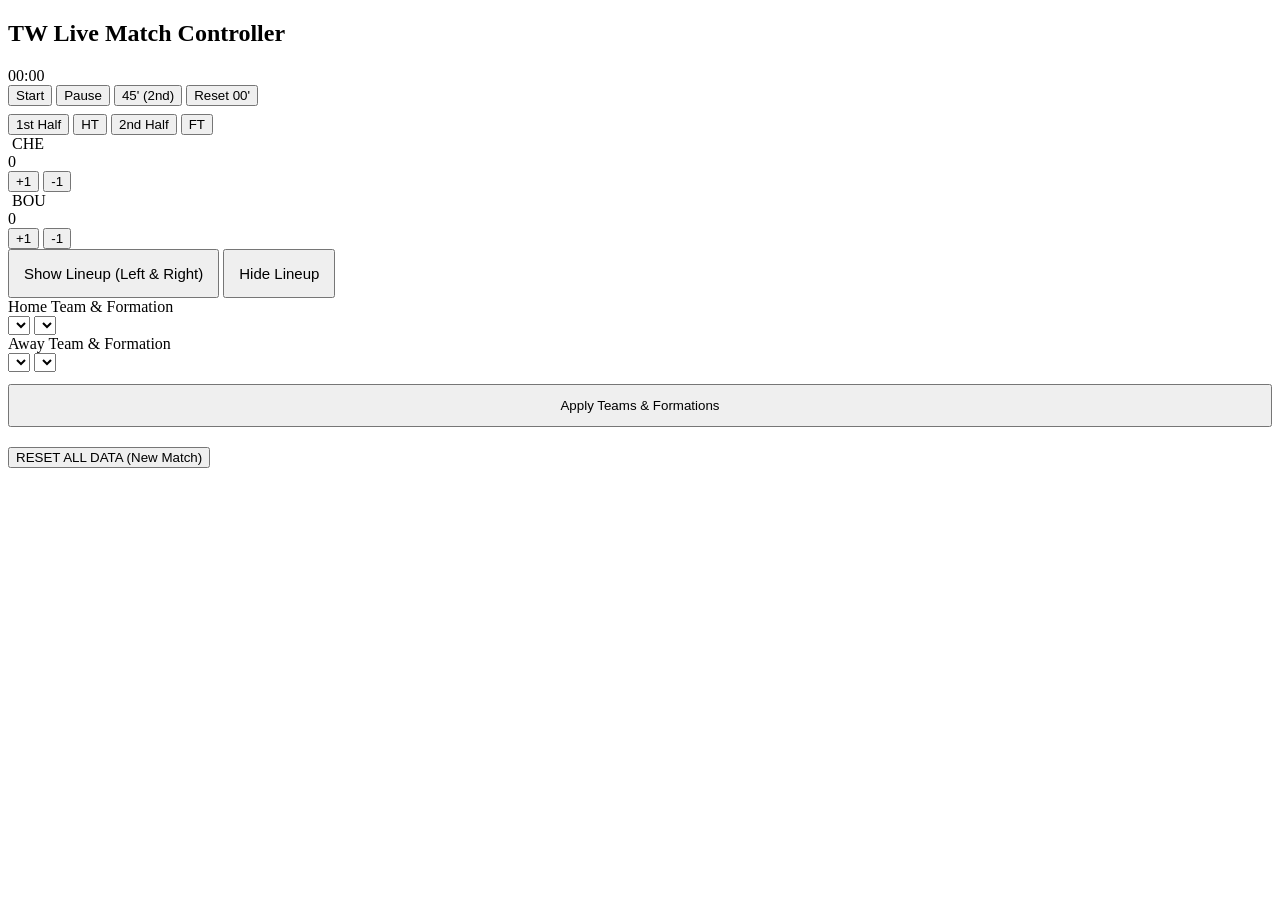
==== control.html @ 2afd17a8 "Create control.html" ====
<!DOCTYPE html>
<html lang="en">
<head>
  <meta charset="UTF-8">
  <meta name="viewport" content="width=device-width, initial-scale=1.0">
  <title>Match & Lineup Controller</title>
  <link rel="stylesheet" href="css/control.css">
  <script src="https://www.gstatic.com/firebasejs/8.10.1/firebase-app.js"></script>
  <script src="https://www.gstatic.com/firebasejs/8.10.1/firebase-database.js"></script>
</head>
<body>
  <h2>TW Live Match Controller</h2>

  <!-- 1. Clock & Period Control -->
  <div class="card">
    <div class="timer-display" id="ctrl-clock">00:00</div>
    <div class="row">
      <button class="btn btn-green" onclick="startTimer()">Start</button>
      <button class="btn btn-yellow" onclick="pauseTimer()">Pause</button>
      <button class="btn btn-slate" onclick="setTimerMin(45)">45' (2nd)</button>
      <button class="btn btn-red" onclick="resetTimer()">Reset 00'</button>
    </div>
    <div class="grid-4" style="margin-top: 8px;">
      <button class="btn btn-status" onclick="setPeriod('1st Half')">1st Half</button>
      <button class="btn btn-status" onclick="setPeriod('HT')">HT</button>
      <button class="btn btn-status" onclick="setPeriod('2nd Half')">2nd Half</button>
      <button class="btn btn-status" onclick="setPeriod('FT')">FT</button>
    </div>
  </div>

  <!-- 2. Score Adjuster -->
  <div class="grid-2">
    <div class="card">
      <div class="team-header-box">
        <img id="ctrl-h-logo" class="thumb" src="" alt="">
        <span id="ctrl-h-short">CHE</span>
      </div>
      <div class="score-display" id="ctrl-h-score">0</div>
      <div class="row">
        <button class="btn btn-green" onclick="adjustScore('home', 1)">+1</button>
        <button class="btn btn-red" onclick="adjustScore('home', -1)">-1</button>
      </div>
    </div>

    <div class="card">
      <div class="team-header-box">
        <img id="ctrl-a-logo" class="thumb" src="" alt="">
        <span id="ctrl-a-short">BOU</span>
      </div>
      <div class="score-display" id="ctrl-a-score">0</div>
      <div class="row">
        <button class="btn btn-green" onclick="adjustScore('away', 1)">+1</button>
        <button class="btn btn-red" onclick="adjustScore('away', -1)">-1</button>
      </div>
    </div>
  </div>

  <!-- 3. Lineup Overlay Toggle (Show / Hide) -->
  <div class="card">
    <div class="row">
      <button class="btn btn-purple" style="font-size: 15px; padding: 14px;" onclick="toggleLineup(true)">Show Lineup (Left & Right)</button>
      <button class="btn btn-slate" style="font-size: 15px; padding: 14px;" onclick="toggleLineup(false)">Hide Lineup</button>
    </div>
  </div>

  <!-- 4. Team & Formation Selectors -->
  <div class="card">
    <span class="sub-label">Home Team & Formation</span>
    <div class="row">
      <select id="home-team-select"></select>
      <select id="home-formation-select"></select>
    </div>

    <span class="sub-label" style="margin-top: 10px;">Away Team & Formation</span>
    <div class="row">
      <select id="away-team-select"></select>
      <select id="away-formation-select"></select>
    </div>

    <button class="btn btn-blue" style="width: 100%; margin-top: 12px; padding: 12px;" onclick="saveTeamsAndFormations()">Apply Teams & Formations</button>
  </div>

  <!-- Reset Button -->
  <div style="margin: 20px 0 30px 0;">
    <button class="btn btn-danger-all" onclick="resetAllMatch()">RESET ALL DATA (New Match)</button>
  </div>

  <script src="js/firebase-config.js"></script>
  <script src="js/control.js"></script>
</body>
</html>
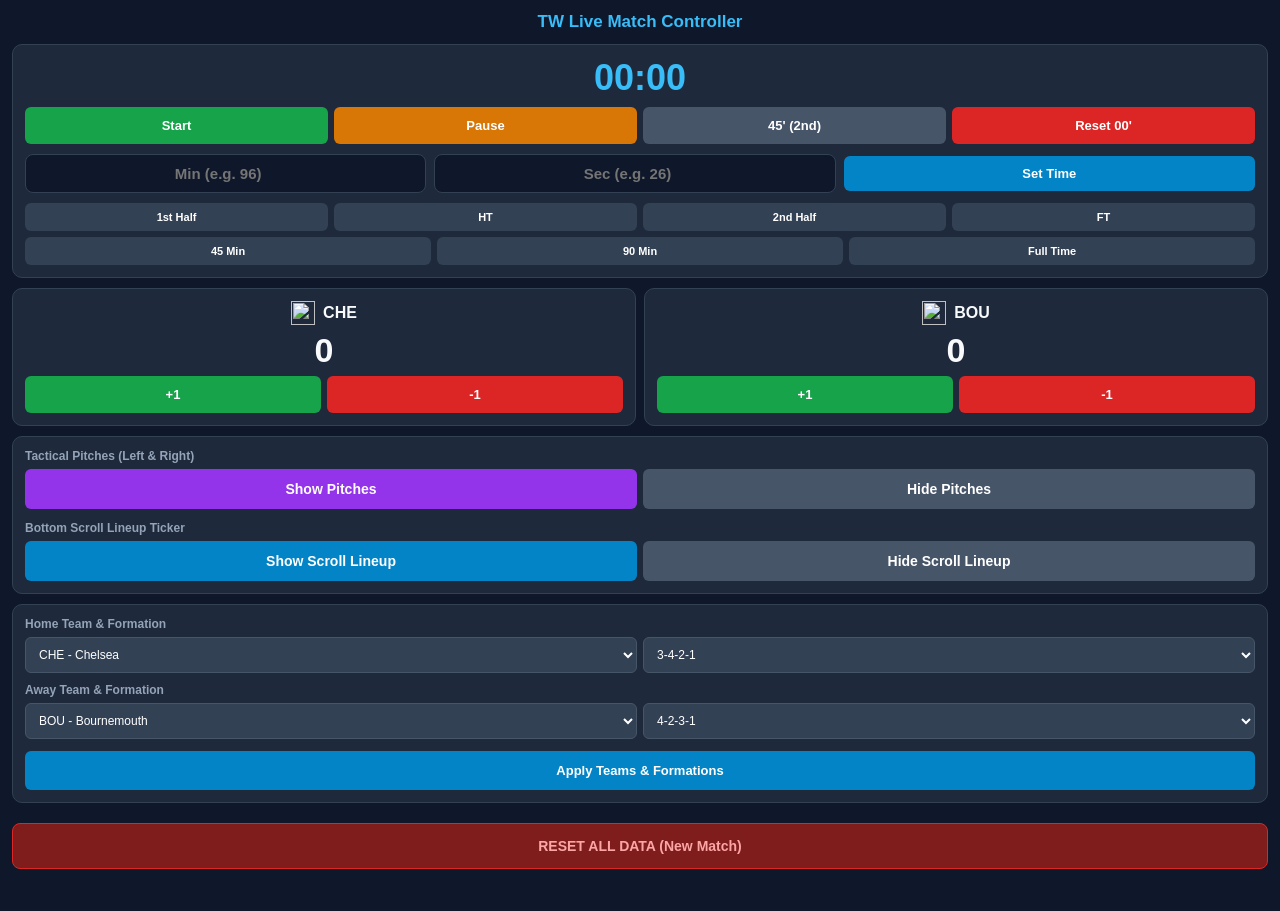
==== commit 2e63aca4: "Update control.html" ====
--- a/control.html
+++ b/control.html
@@ -2,34 +2,83 @@
 <html lang="en">
 <head>
   <meta charset="UTF-8">
-  <meta name="viewport" content="width=device-width, initial-scale=1.0">
+  <meta name="viewport" content="width=device-width, initial-scale=1.0, maximum-scale=1.0, user-scalable=no">
   <title>Match & Lineup Controller</title>
   <link rel="stylesheet" href="css/control.css">
   <script src="https://www.gstatic.com/firebasejs/8.10.1/firebase-app.js"></script>
   <script src="https://www.gstatic.com/firebasejs/8.10.1/firebase-database.js"></script>
+  <style>
+    /* Custom Time Input & Ticker Buttons များအတွက် Helper Styles */
+    .custom-time-box {
+      display: flex;
+      gap: 8px;
+      margin-top: 10px;
+      align-items: center;
+    }
+    .custom-time-input {
+      flex: 1;
+      background: #0f172a;
+      border: 1px solid #334155;
+      padding: 10px 8px;
+      color: #38bdf8;
+      font-size: 15px;
+      font-weight: 800;
+      border-radius: 8px;
+      text-align: center;
+    }
+    .grid-3 {
+      display: grid;
+      grid-template-columns: repeat(3, 1fr);
+      gap: 6px;
+      margin-top: 6px;
+    }
+    .btn-ticker-show {
+      background: #0284c7;
+      color: #fff;
+    }
+  </style>
 </head>
 <body>
   <h2>TW Live Match Controller</h2>
 
-  <!-- 1. Clock & Period Control -->
+  <!-- 1. Clock & Period Control (Custom Time Edit အပါအဝင်) -->
   <div class="card">
     <div class="timer-display" id="ctrl-clock">00:00</div>
+    
+    <!-- Primary Clock Buttons -->
     <div class="row">
       <button class="btn btn-green" onclick="startTimer()">Start</button>
       <button class="btn btn-yellow" onclick="pauseTimer()">Pause</button>
       <button class="btn btn-slate" onclick="setTimerMin(45)">45' (2nd)</button>
       <button class="btn btn-red" onclick="resetTimer()">Reset 00'</button>
     </div>
-    <div class="grid-4" style="margin-top: 8px;">
+
+    <!-- Custom Minute & Second Edit -->
+    <div class="custom-time-box">
+      <input type="number" id="input-custom-min" class="custom-time-input" placeholder="Min (e.g. 96)" min="0" max="150">
+      <input type="number" id="input-custom-sec" class="custom-time-input" placeholder="Sec (e.g. 26)" min="0" max="59">
+      <button class="btn btn-blue" style="padding: 10px 14px; font-weight: 800;" onclick="applyCustomTime()">Set Time</button>
+    </div>
+
+    <!-- Status Badges: 1st Half, HT, 2nd Half, FT -->
+    <div class="grid-4" style="margin-top: 10px;">
       <button class="btn btn-status" onclick="setPeriod('1st Half')">1st Half</button>
       <button class="btn btn-status" onclick="setPeriod('HT')">HT</button>
       <button class="btn btn-status" onclick="setPeriod('2nd Half')">2nd Half</button>
       <button class="btn btn-status" onclick="setPeriod('FT')">FT</button>
     </div>
+
+    <!-- Extended Status: 45 Min, 90 Min, Full Time -->
+    <div class="grid-3">
+      <button class="btn btn-status" onclick="setPeriod('45 Min')">45 Min</button>
+      <button class="btn btn-status" onclick="setPeriod('90 Min')">90 Min</button>
+      <button class="btn btn-status" onclick="setPeriod('Full Time')">Full Time</button>
+    </div>
   </div>
 
   <!-- 2. Score Adjuster -->
   <div class="grid-2">
+    <!-- Home Team Score -->
     <div class="card">
       <div class="team-header-box">
         <img id="ctrl-h-logo" class="thumb" src="" alt="">
@@ -42,6 +91,7 @@
       </div>
     </div>
 
+    <!-- Away Team Score -->
     <div class="card">
       <div class="team-header-box">
         <img id="ctrl-a-logo" class="thumb" src="" alt="">
@@ -55,11 +105,20 @@
     </div>
   </div>
 
-  <!-- 3. Lineup Overlay Toggle (Show / Hide) -->
+  <!-- 3. Overlays Control (Pitch Formation & Bottom Scroll Lineup) -->
   <div class="card">
+    <!-- Tactical Pitch Toggle -->
+    <span class="sub-label">Tactical Pitches (Left & Right)</span>
+    <div class="row" style="margin-bottom: 12px;">
+      <button class="btn btn-purple" style="font-size: 14px; padding: 12px;" onclick="toggleLineup(true)">Show Pitches</button>
+      <button class="btn btn-slate" style="font-size: 14px; padding: 12px;" onclick="toggleLineup(false)">Hide Pitches</button>
+    </div>
+
+    <!-- Bottom Lineup Ticker Toggle -->
+    <span class="sub-label">Bottom Scroll Lineup Ticker</span>
     <div class="row">
-      <button class="btn btn-purple" style="font-size: 15px; padding: 14px;" onclick="toggleLineup(true)">Show Lineup (Left & Right)</button>
-      <button class="btn btn-slate" style="font-size: 15px; padding: 14px;" onclick="toggleLineup(false)">Hide Lineup</button>
+      <button class="btn btn-ticker-show" style="font-size: 14px; padding: 12px;" onclick="toggleTicker(true)">Show Scroll Lineup</button>
+      <button class="btn btn-slate" style="font-size: 14px; padding: 12px;" onclick="toggleTicker(false)">Hide Scroll Lineup</button>
     </div>
   </div>
 
--- a/css/control.css
+++ b/css/control.css
@@ -0,0 +1,128 @@
+* {
+  box-sizing: border-box;
+  margin: 0;
+  padding: 0;
+  font-family: -apple-system, BlinkMacSystemFont, "Segoe UI", Roboto, sans-serif;
+}
+
+body {
+  background: #0f172a;
+  color: #f8fafc;
+  padding: 12px;
+}
+
+h2 {
+  text-align: center;
+  margin-bottom: 12px;
+  font-size: 17px;
+  color: #38bdf8;
+}
+
+.card {
+  background: #1e293b;
+  border-radius: 10px;
+  padding: 12px;
+  margin-bottom: 10px;
+  border: 1px solid #334155;
+}
+
+.sub-label {
+  font-size: 12px;
+  color: #94a3b8;
+  font-weight: bold;
+  display: block;
+  margin-bottom: 6px;
+}
+
+.timer-display {
+  font-size: 36px;
+  font-weight: 900;
+  text-align: center;
+  color: #38bdf8;
+  margin-bottom: 8px;
+}
+
+.team-header-box {
+  display: flex;
+  align-items: center;
+  justify-content: center;
+  gap: 8px;
+  font-weight: 800;
+  font-size: 16px;
+}
+
+.thumb {
+  width: 24px;
+  height: 24px;
+  object-fit: contain;
+}
+
+.score-display {
+  font-size: 34px;
+  font-weight: 900;
+  text-align: center;
+  margin: 6px 0;
+}
+
+.row {
+  display: flex;
+  gap: 6px;
+}
+
+.grid-2 {
+  display: grid;
+  grid-template-columns: 1fr 1fr;
+  gap: 8px;
+}
+
+.grid-4 {
+  display: grid;
+  grid-template-columns: repeat(4, 1fr);
+  gap: 6px;
+}
+
+select, textarea {
+  flex: 1;
+  padding: 9px;
+  background: #334155;
+  border: 1px solid #475569;
+  border-radius: 6px;
+  color: #fff;
+  font-size: 12px;
+}
+
+textarea {
+  width: 100%;
+  font-family: monospace;
+  resize: vertical;
+}
+
+.btn {
+  flex: 1;
+  padding: 11px 4px;
+  border: none;
+  border-radius: 6px;
+  font-weight: bold;
+  font-size: 13px;
+  color: #fff;
+  cursor: pointer;
+}
+
+.btn-green { background: #16a34a; }
+.btn-yellow { background: #d97706; }
+.btn-red { background: #dc2626; }
+.btn-blue { background: #0284c7; }
+.btn-purple { background: #9333ea; }
+.btn-slate { background: #475569; }
+.btn-status { background: #334155; font-size: 11px; padding: 8px 4px; }
+
+.btn-danger-all {
+  width: 100%;
+  padding: 14px;
+  background: #7f1d1d;
+  color: #fca5a5;
+  border: 1px solid #dc2626;
+  border-radius: 8px;
+  font-weight: 900;
+  font-size: 14px;
+}
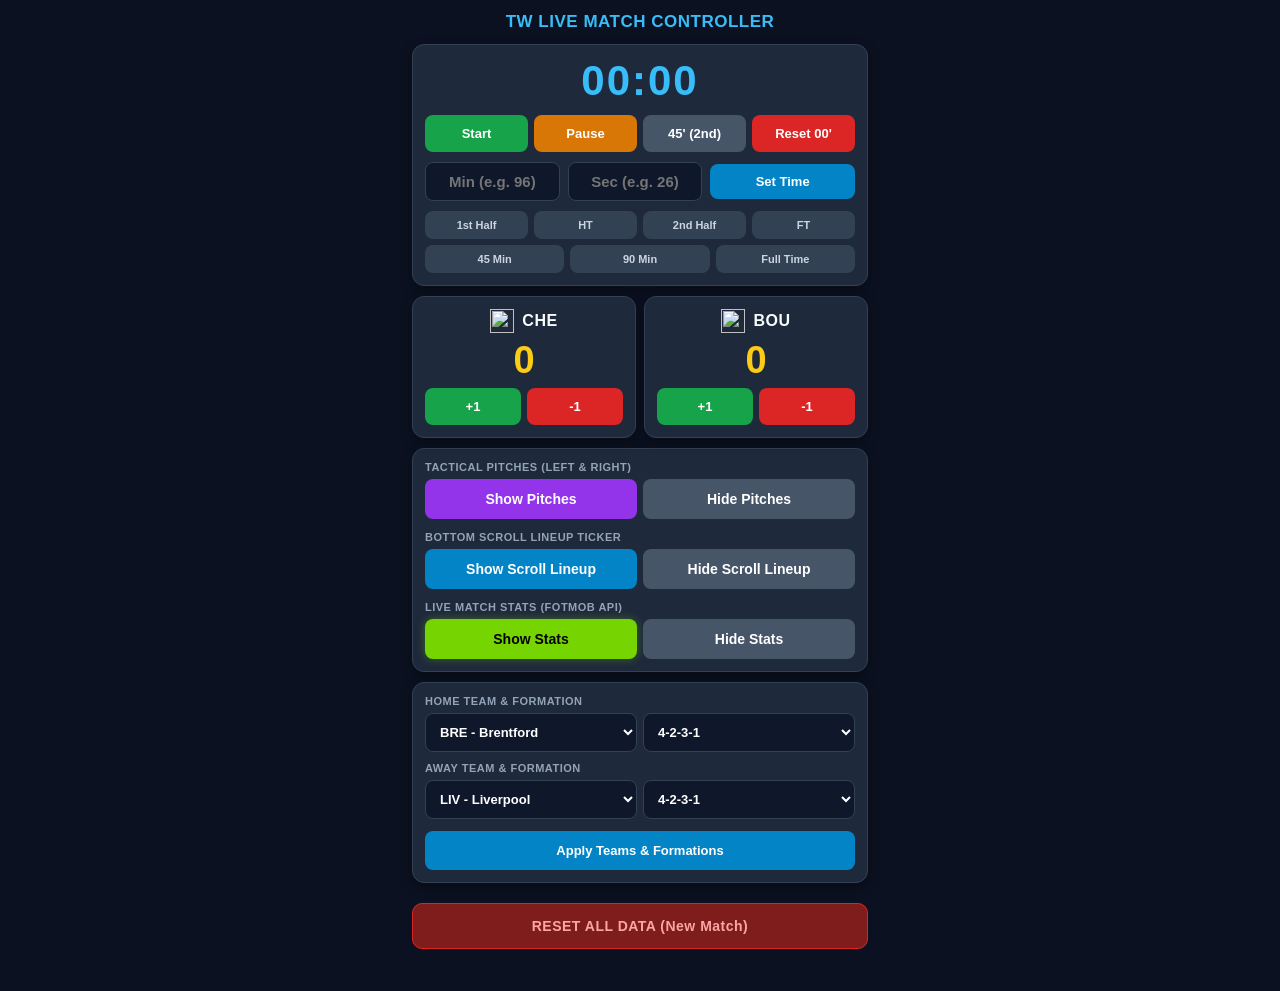
==== commit 7ddc508d: "Update control.html" ====
--- a/control.html
+++ b/control.html
@@ -8,7 +8,7 @@
   <script src="https://www.gstatic.com/firebasejs/8.10.1/firebase-app.js"></script>
   <script src="https://www.gstatic.com/firebasejs/8.10.1/firebase-database.js"></script>
   <style>
-    /* Custom Time Input & Ticker Buttons များအတွက် Helper Styles */
+    /* Custom Time Input & Overlay Toggles အတွက် Helper Styles */
     .custom-time-box {
       display: flex;
       gap: 8px;
@@ -35,6 +35,13 @@
     .btn-ticker-show {
       background: #0284c7;
       color: #fff;
+    }
+    /* FotMob Stats Show Button (DOE PHAGYI Neon Green Theme) */
+    .btn-stats-show {
+      background: #76d400;
+      color: #000000;
+      font-weight: 900;
+      box-shadow: 0 0 10px rgba(118, 212, 0, 0.35);
     }
   </style>
 </head>
@@ -105,7 +112,7 @@
     </div>
   </div>
 
-  <!-- 3. Overlays Control (Pitch Formation & Bottom Scroll Lineup) -->
+  <!-- 3. Overlays Control (Pitches, Lineup Ticker & Match Stats) -->
   <div class="card">
     <!-- Tactical Pitch Toggle -->
     <span class="sub-label">Tactical Pitches (Left & Right)</span>
@@ -116,9 +123,16 @@
 
     <!-- Bottom Lineup Ticker Toggle -->
     <span class="sub-label">Bottom Scroll Lineup Ticker</span>
-    <div class="row">
+    <div class="row" style="margin-bottom: 12px;">
       <button class="btn btn-ticker-show" style="font-size: 14px; padding: 12px;" onclick="toggleTicker(true)">Show Scroll Lineup</button>
       <button class="btn btn-slate" style="font-size: 14px; padding: 12px;" onclick="toggleTicker(false)">Hide Scroll Lineup</button>
+    </div>
+
+    <!-- FotMob Live Match Stats Toggle (Show / Hide) -->
+    <span class="sub-label">Live Match Stats (FotMob API)</span>
+    <div class="row">
+      <button class="btn btn-stats-show" style="font-size: 14px; padding: 12px;" onclick="toggleStats(true)">Show Stats</button>
+      <button class="btn btn-slate" style="font-size: 14px; padding: 12px;" onclick="toggleStats(false)">Hide Stats</button>
     </div>
   </div>
 
--- a/css/control.css
+++ b/css/control.css
@@ -3,45 +3,97 @@
   margin: 0;
   padding: 0;
   font-family: -apple-system, BlinkMacSystemFont, "Segoe UI", Roboto, sans-serif;
+  -webkit-tap-highlight-color: transparent;
 }
 
 body {
-  background: #0f172a;
+  background: #0b1120;
   color: #f8fafc;
   padding: 12px;
+  max-width: 480px;
+  margin: 0 auto;
 }
 
 h2 {
   text-align: center;
   margin-bottom: 12px;
   font-size: 17px;
+  font-weight: 900;
   color: #38bdf8;
-}
-
+  letter-spacing: 0.5px;
+  text-transform: uppercase;
+}
+
+/* =========================================
+   1. Cards & Containers
+   ========================================= */
 .card {
   background: #1e293b;
-  border-radius: 10px;
+  border-radius: 12px;
   padding: 12px;
   margin-bottom: 10px;
   border: 1px solid #334155;
+  box-shadow: 0 4px 12px rgba(0, 0, 0, 0.35);
 }
 
 .sub-label {
-  font-size: 12px;
+  font-size: 11px;
   color: #94a3b8;
-  font-weight: bold;
+  font-weight: 800;
   display: block;
   margin-bottom: 6px;
-}
-
+  text-transform: uppercase;
+  letter-spacing: 0.5px;
+}
+
+/* =========================================
+   2. Timer & Custom Time Edit
+   ========================================= */
 .timer-display {
-  font-size: 36px;
+  font-size: 42px;
   font-weight: 900;
   text-align: center;
   color: #38bdf8;
-  margin-bottom: 8px;
-}
-
+  font-variant-numeric: tabular-nums;
+  letter-spacing: 2px;
+  margin-bottom: 10px;
+}
+
+.custom-time-box {
+  display: flex;
+  gap: 8px;
+  margin-top: 10px;
+  align-items: center;
+}
+
+.custom-time-input {
+  flex: 1;
+  background: #0f172a;
+  border: 1px solid #334155;
+  padding: 10px 8px;
+  color: #38bdf8;
+  font-size: 15px;
+  font-weight: 800;
+  border-radius: 8px;
+  text-align: center;
+  outline: none;
+  font-variant-numeric: tabular-nums;
+}
+
+.custom-time-input:focus {
+  border-color: #38bdf8;
+}
+
+/* Chrome, Safari, Edge, Opera တွင် number arrow ဖြုတ်ထားခြင်း */
+.custom-time-input::-webkit-outer-spin-button,
+.custom-time-input::-webkit-inner-spin-button {
+  -webkit-appearance: none;
+  margin: 0;
+}
+
+/* =========================================
+   3. Team Headers & Score Section
+   ========================================= */
 .team-header-box {
   display: flex;
   align-items: center;
@@ -49,6 +101,7 @@
   gap: 8px;
   font-weight: 800;
   font-size: 16px;
+  letter-spacing: 0.5px;
 }
 
 .thumb {
@@ -58,12 +111,17 @@
 }
 
 .score-display {
-  font-size: 34px;
+  font-size: 38px;
   font-weight: 900;
   text-align: center;
   margin: 6px 0;
-}
-
+  color: #facc15;
+  font-variant-numeric: tabular-nums;
+}
+
+/* =========================================
+   4. Layout Grids
+   ========================================= */
 .row {
   display: flex;
   gap: 6px;
@@ -75,20 +133,36 @@
   gap: 8px;
 }
 
+.grid-3 {
+  display: grid;
+  grid-template-columns: repeat(3, 1fr);
+  gap: 6px;
+  margin-top: 6px;
+}
+
 .grid-4 {
   display: grid;
   grid-template-columns: repeat(4, 1fr);
   gap: 6px;
 }
 
+/* =========================================
+   5. Selectors & Inputs
+   ========================================= */
 select, textarea {
   flex: 1;
-  padding: 9px;
-  background: #334155;
-  border: 1px solid #475569;
-  border-radius: 6px;
+  padding: 10px;
+  background: #0f172a;
+  border: 1px solid #334155;
+  border-radius: 8px;
   color: #fff;
-  font-size: 12px;
+  font-size: 13px;
+  font-weight: 600;
+  outline: none;
+}
+
+select:focus {
+  border-color: #38bdf8;
 }
 
 textarea {
@@ -97,15 +171,27 @@
   resize: vertical;
 }
 
+/* =========================================
+   6. Button Styles
+   ========================================= */
 .btn {
   flex: 1;
   padding: 11px 4px;
   border: none;
-  border-radius: 6px;
-  font-weight: bold;
+  border-radius: 8px;
+  font-weight: 800;
   font-size: 13px;
   color: #fff;
   cursor: pointer;
+  display: flex;
+  align-items: center;
+  justify-content: center;
+  transition: opacity 0.15s ease, transform 0.1s ease;
+}
+
+.btn:active {
+  opacity: 0.8;
+  transform: scale(0.97);
 }
 
 .btn-green { background: #16a34a; }
@@ -114,7 +200,18 @@
 .btn-blue { background: #0284c7; }
 .btn-purple { background: #9333ea; }
 .btn-slate { background: #475569; }
-.btn-status { background: #334155; font-size: 11px; padding: 8px 4px; }
+.btn-ticker-show { background: #0284c7; }
+
+.btn-status {
+  background: #334155;
+  font-size: 11px;
+  padding: 8px 4px;
+  color: #cbd5e1;
+}
+
+.btn-status:active {
+  background: #475569;
+}
 
 .btn-danger-all {
   width: 100%;
@@ -122,7 +219,14 @@
   background: #7f1d1d;
   color: #fca5a5;
   border: 1px solid #dc2626;
-  border-radius: 8px;
+  border-radius: 10px;
   font-weight: 900;
   font-size: 14px;
-}
+  cursor: pointer;
+  letter-spacing: 0.5px;
+  transition: background 0.2s ease;
+}
+
+.btn-danger-all:active {
+  background: #991b1b;
+}
